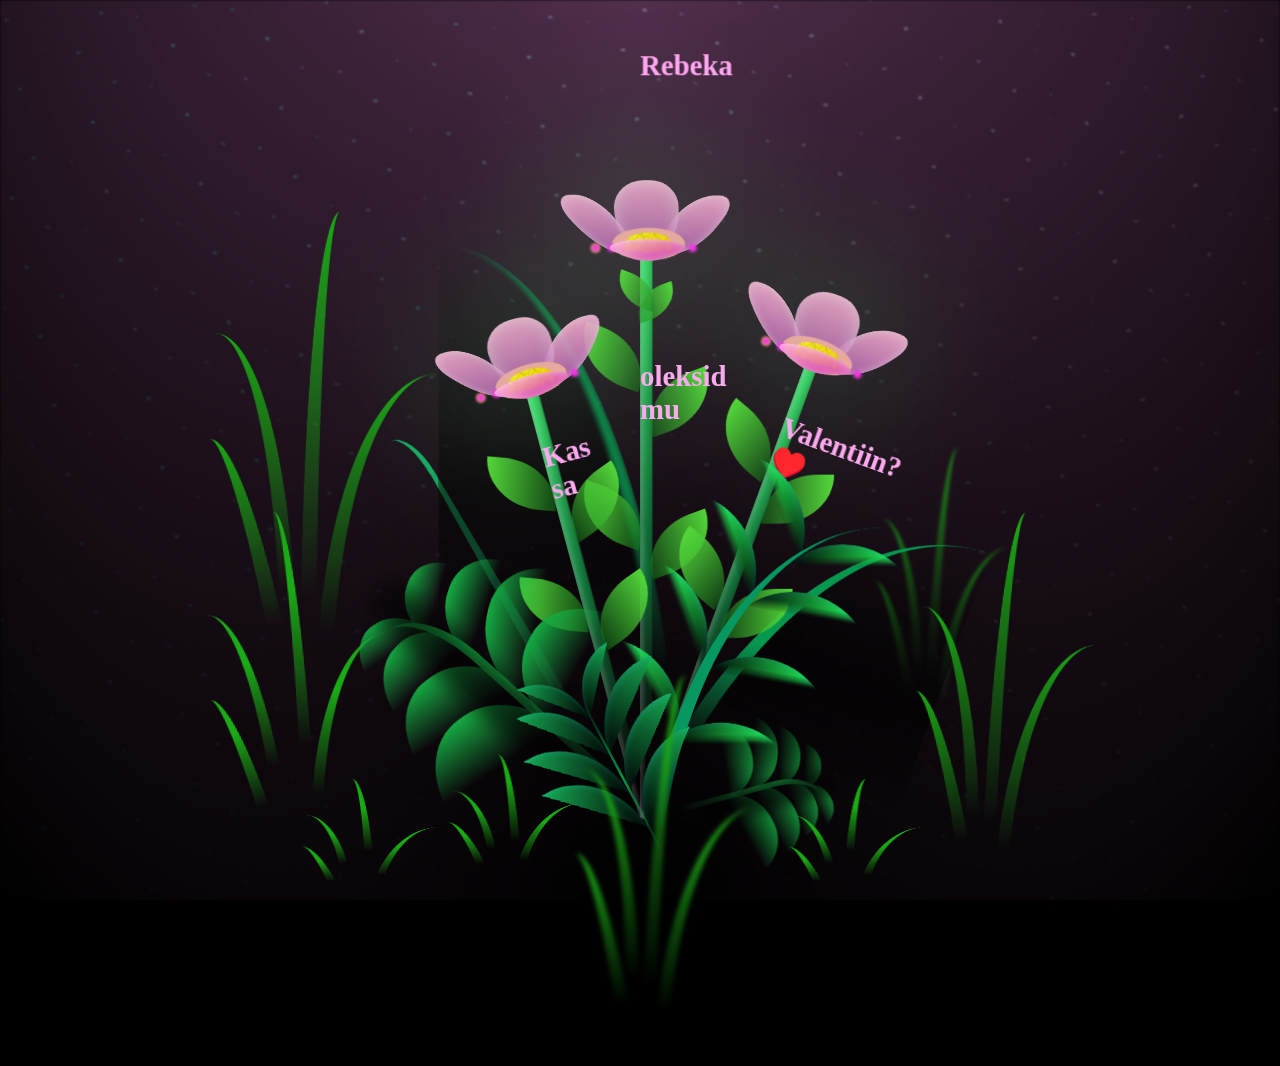
==== index.html @ 576e4da4 "Val" ====
<!DOCTYPE html>
<html lang="en" >
<head>
  <meta charset="UTF-8">
  <title>Valentiin </title>
  <link rel="stylesheet" href="./style.css">

</head>
<body>
<body class="not-loaded">
  <div class="night"></div>
  <div class="flowers">
    <div class="flower flower--1">
      <div class="flower__leafs flower__leafs--1">
        <div class="flower__leaf flower__leaf--1"></div>
        <div class="flower__leaf flower__leaf--2"></div>
        <div class="flower__leaf flower__leaf--3"></div>
        <div class="flower__leaf flower__leaf--4"></div>
        <div class="flower__white-circle"></div>

        <div class="flower__light flower__light--1"></div>
        <div class="flower__light flower__light--2"></div>
        <div class="flower__light flower__light--3"></div>
        <div class="flower__light flower__light--4"></div>
        <div class="flower__light flower__light--5"></div>
        <div class="flower__light flower__light--6"></div>
        <div class="flower__light flower__light--7"></div>
        <div class="flower__light flower__light--8"></div>

      </div>
      <div class="flower__line">
        <div class="flower__line__leaf flower__line__leaf--1"></div>
        <div class="flower__line__leaf flower__line__leaf--2"></div>
        <div class="flower__line__leaf flower__line__leaf--3"></div>
        <div class="flower__line__leaf flower__line__leaf--4"></div>
        <div class="flower__line__leaf flower__line__leaf--5"></div>
        <div class="flower__line__leaf flower__line__leaf--6"></div>
        <h1 class="words_center">oleksid   mu</h1>
        <h1 class="words_top">Rebeka  </h1>
        
      </div>
    </div>

    <div class="flower flower--2">
      <div class="flower__leafs flower__leafs--2">
        <div class="flower__leaf flower__leaf--1"></div>
        <div class="flower__leaf flower__leaf--2"></div>
        <div class="flower__leaf flower__leaf--3"></div>
        <div class="flower__leaf flower__leaf--4"></div>
        <div class="flower__white-circle"></div>

        <div class="flower__light flower__light--1"></div>
        <div class="flower__light flower__light--2"></div>
        <div class="flower__light flower__light--3"></div>
        <div class="flower__light flower__light--4"></div>
        <div class="flower__light flower__light--5"></div>
        <div class="flower__light flower__light--6"></div>
        <div class="flower__light flower__light--7"></div>
        <div class="flower__light flower__light--8"></div>

      </div>
      <div class="flower__line">
        <div class="flower__line__leaf flower__line__leaf--1"></div>
        <div class="flower__line__leaf flower__line__leaf--2"></div>
        <div class="flower__line__leaf flower__line__leaf--3"></div>
        <div class="flower__line__leaf flower__line__leaf--4"></div>
        <h1 class="words">Valentiin? ♥️</h1>
      </div>
    </div>

    <div class="flower flower--3">
      <div class="flower__leafs flower__leafs--3">
        <div class="flower__leaf flower__leaf--1"></div>
        <div class="flower__leaf flower__leaf--2"></div>
        <div class="flower__leaf flower__leaf--3"></div>
        <div class="flower__leaf flower__leaf--4"></div>
        <div class="flower__white-circle"></div>

        <div class="flower__light flower__light--1"></div>
        <div class="flower__light flower__light--2"></div>
        <div class="flower__light flower__light--3"></div>
        <div class="flower__light flower__light--4"></div>
        <div class="flower__light flower__light--5"></div>
        <div class="flower__light flower__light--6"></div>
        <div class="flower__light flower__light--7"></div>
        <div class="flower__light flower__light--8"></div>

      </div>
      <div class="flower__line">
        <div class="flower__line__leaf flower__line__leaf--1"></div>
        <div class="flower__line__leaf flower__line__leaf--2"></div>
        <div class="flower__line__leaf flower__line__leaf--3"></div>
        <div class="flower__line__leaf flower__line__leaf--4"></div>
        <h1 class="words">Kas sa </h1>
      </div>
    </div>

    <div class="grow-ans" style="--d:1.2s">
      <div class="flower__g-long">
        <div class="flower__g-long__top"></div>
        <div class="flower__g-long__bottom"></div>
      </div>
    </div>

    <div class="growing-grass">
      <div class="flower__grass flower__grass--1">
        <div class="flower__grass--top"></div>
        <div class="flower__grass--bottom"></div>
        <div class="flower__grass__leaf flower__grass__leaf--1"></div>
        <div class="flower__grass__leaf flower__grass__leaf--2"></div>
        <div class="flower__grass__leaf flower__grass__leaf--3"></div>
        <div class="flower__grass__leaf flower__grass__leaf--4"></div>
        <div class="flower__grass__leaf flower__grass__leaf--5"></div>
        <div class="flower__grass__leaf flower__grass__leaf--6"></div>
        <div class="flower__grass__leaf flower__grass__leaf--7"></div>
        <div class="flower__grass__leaf flower__grass__leaf--8"></div>
        <div class="flower__grass__overlay"></div>
      </div>
    </div>

    <div class="growing-grass">
      <div class="flower__grass flower__grass--2">
        <div class="flower__grass--top"></div>
        <div class="flower__grass--bottom"></div>
        <div class="flower__grass__leaf flower__grass__leaf--1"></div>
        <div class="flower__grass__leaf flower__grass__leaf--2"></div>
        <div class="flower__grass__leaf flower__grass__leaf--3"></div>
        <div class="flower__grass__leaf flower__grass__leaf--4"></div>
        <div class="flower__grass__leaf flower__grass__leaf--5"></div>
        <div class="flower__grass__leaf flower__grass__leaf--6"></div>
        <div class="flower__grass__leaf flower__grass__leaf--7"></div>
        <div class="flower__grass__leaf flower__grass__leaf--8"></div>
        <div class="flower__grass__overlay"></div>
      </div>
    </div>

    <div class="grow-ans" style="--d:2.4s">
      <div class="flower__g-right flower__g-right--1">
        <div class="leaf"></div>
      </div>
    </div>

    <div class="grow-ans" style="--d:2.8s">
      <div class="flower__g-right flower__g-right--2">
        <div class="leaf"></div>
      </div>
    </div>

    <div class="grow-ans" style="--d:2.8s">
      <div class="flower__g-front">
        <div class="flower__g-front__leaf-wrapper flower__g-front__leaf-wrapper--1">
          <div class="flower__g-front__leaf"></div>
        </div>
        <div class="flower__g-front__leaf-wrapper flower__g-front__leaf-wrapper--2">
          <div class="flower__g-front__leaf"></div>
        </div>
        <div class="flower__g-front__leaf-wrapper flower__g-front__leaf-wrapper--3">
          <div class="flower__g-front__leaf"></div>
        </div>
        <div class="flower__g-front__leaf-wrapper flower__g-front__leaf-wrapper--4">
          <div class="flower__g-front__leaf"></div>
        </div>
        <div class="flower__g-front__leaf-wrapper flower__g-front__leaf-wrapper--5">
          <div class="flower__g-front__leaf"></div>
        </div>
        <div class="flower__g-front__leaf-wrapper flower__g-front__leaf-wrapper--6">
          <div class="flower__g-front__leaf"></div>
        </div>
        <div class="flower__g-front__leaf-wrapper flower__g-front__leaf-wrapper--7">
          <div class="flower__g-front__leaf"></div>
        </div>
        <div class="flower__g-front__leaf-wrapper flower__g-front__leaf-wrapper--8">
          <div class="flower__g-front__leaf"></div>
        </div>
        <div class="flower__g-front__line"></div>
      </div>
    </div>

    <div class="grow-ans" style="--d:3.2s">
      <div class="flower__g-fr">
        <div class="leaf"></div>
        <div class="flower__g-fr__leaf flower__g-fr__leaf--1"></div>
        <div class="flower__g-fr__leaf flower__g-fr__leaf--2"></div>
        <div class="flower__g-fr__leaf flower__g-fr__leaf--3"></div>
        <div class="flower__g-fr__leaf flower__g-fr__leaf--4"></div>
        <div class="flower__g-fr__leaf flower__g-fr__leaf--5"></div>
        <div class="flower__g-fr__leaf flower__g-fr__leaf--6"></div>
        <div class="flower__g-fr__leaf flower__g-fr__leaf--7"></div>
        <div class="flower__g-fr__leaf flower__g-fr__leaf--8"></div>
      </div>
    </div>

    <div class="long-g long-g--0">
      <div class="grow-ans" style="--d:3s">
        <div class="leaf leaf--0"></div>
      </div>
      <div class="grow-ans" style="--d:2.2s">
        <div class="leaf leaf--1"></div>
      </div>
      <div class="grow-ans" style="--d:3.4s">
        <div class="leaf leaf--2"></div>
      </div>
      <div class="grow-ans" style="--d:3.6s">
        <div class="leaf leaf--3"></div>
      </div>
    </div>

    <div class="long-g long-g--1">
      <div class="grow-ans" style="--d:3.6s">
        <div class="leaf leaf--0"></div>
      </div>
      <div class="grow-ans" style="--d:3.8s">
        <div class="leaf leaf--1"></div>
      </div>
      <div class="grow-ans" style="--d:4s">
        <div class="leaf leaf--2"></div>
      </div>
      <div class="grow-ans" style="--d:4.2s">
        <div class="leaf leaf--3"></div>
      </div>
    </div>

    <div class="long-g long-g--2">
      <div class="grow-ans" style="--d:4s">
        <div class="leaf leaf--0"></div>
      </div>
      <div class="grow-ans" style="--d:4.2s">
        <div class="leaf leaf--1"></div>
      </div>
      <div class="grow-ans" style="--d:4.4s">
        <div class="leaf leaf--2"></div>
      </div>
      <div class="grow-ans" style="--d:4.6s">
        <div class="leaf leaf--3"></div>
      </div>
    </div>

    <div class="long-g long-g--3">
      <div class="grow-ans" style="--d:4s">
        <div class="leaf leaf--0"></div>
      </div>
      <div class="grow-ans" style="--d:4.2s">
        <div class="leaf leaf--1"></div>
      </div>
      <div class="grow-ans" style="--d:3s">
        <div class="leaf leaf--2"></div>
      </div>
      <div class="grow-ans" style="--d:3.6s">
        <div class="leaf leaf--3"></div>
      </div>
    </div>

    <div class="long-g long-g--4">
      <div class="grow-ans" style="--d:4s">
        <div class="leaf leaf--0"></div>
      </div>
      <div class="grow-ans" style="--d:4.2s">
        <div class="leaf leaf--1"></div>
      </div>
      <div class="grow-ans" style="--d:3s">
        <div class="leaf leaf--2"></div>
      </div>
      <div class="grow-ans" style="--d:3.6s">
        <div class="leaf leaf--3"></div>
      </div>
    </div>

    <div class="long-g long-g--5">
      <div class="grow-ans" style="--d:4s">
        <div class="leaf leaf--0"></div>
      </div>
      <div class="grow-ans" style="--d:4.2s">
        <div class="leaf leaf--1"></div>
      </div>
      <div class="grow-ans" style="--d:3s">
        <div class="leaf leaf--2"></div>
      </div>
      <div class="grow-ans" style="--d:3.6s">
        <div class="leaf leaf--3"></div>
      </div>
    </div>

    <div class="long-g long-g--6">
      <div class="grow-ans" style="--d:4.2s">
        <div class="leaf leaf--0"></div>
      </div>
      <div class="grow-ans" style="--d:4.4s">
        <div class="leaf leaf--1"></div>
      </div>
      <div class="grow-ans" style="--d:4.6s">
        <div class="leaf leaf--2"></div>
      </div>
      <div class="grow-ans" style="--d:4.8s">
        <div class="leaf leaf--3"></div>
      </div>
    </div>

    <div class="long-g long-g--7">
      <div class="grow-ans" style="--d:3s">
        <div class="leaf leaf--0"></div>
      </div>
      <div class="grow-ans" style="--d:3.2s">
        <div class="leaf leaf--1"></div>
      </div>
      <div class="grow-ans" style="--d:3.5s">
        <div class="leaf leaf--2"></div>
      </div>
      <div class="grow-ans" style="--d:3.6s">
        <div class="leaf leaf--3"></div>
      </div>
    </div>
  </div>
  
</body>
<!-- partial -->
  <script  src="./script.js"></script>
  
</body>
</html>
---- style.css ----
*,
*::after,
*::before {
  padding: 0;
  margin: 0;
  box-sizing: border-box;
}

:root {
  --dark-color: #000;
}

body {
  display: flex;
  align-items: flex-end;
  justify-content: center;
  min-height: 100vh;
  background-color: var(--dark-color);
  overflow: hidden;
  perspective: 1000px;
}

.night {
  position: fixed;
  left: 50%;
  top: 0;
  transform: translateX(-50%);
  width: 100%;
  height: 100%;
  filter: blur(0.1vmin);
  background-image: radial-gradient(ellipse at top, transparent 0%, var(--dark-color)), radial-gradient(ellipse at bottom, var(--dark-color), rgba(255, 145, 240, 0.459)), repeating-linear-gradient(220deg, black 0px, black 19px, transparent 19px, transparent 22px), repeating-linear-gradient(189deg, black 0px, black 19px, transparent 19px, transparent 22px), repeating-linear-gradient(148deg, black 0px, black 19px, transparent 19px, transparent 22px), linear-gradient(90deg, #00fffa, #f0f0f0);
}

.flowers {
  position: relative;
  transform: scale(0.9);
}

.flower {
  position: absolute;
  bottom: 10vmin;
  transform-origin: bottom center;
  z-index: 10;
  --fl-speed: 0.8s;
}
.flower--1 {
  animation: moving-flower-1 4s linear infinite;
}
.flower--1 .flower__line {
  height: 70vmin;
  animation-delay: 0.3s;
}
.flower--1 .flower__line__leaf--1 {
  animation: blooming-leaf-right var(--fl-speed) 1.6s backwards;
}
.flower--1 .flower__line__leaf--2 {
  animation: blooming-leaf-right var(--fl-speed) 1.4s backwards;
}
.flower--1 .flower__line__leaf--3 {
  animation: blooming-leaf-left var(--fl-speed) 1.2s backwards;
}
.flower--1 .flower__line__leaf--4 {
  animation: blooming-leaf-left var(--fl-speed) 1s backwards;
}
.flower--1 .flower__line__leaf--5 {
  animation: blooming-leaf-right var(--fl-speed) 1.8s backwards;
}
.flower--1 .flower__line__leaf--6 {
  animation: blooming-leaf-left var(--fl-speed) 2s backwards;
}
.flower--2 {
  left: 50%;
  transform: rotate(20deg);
  animation: moving-flower-2 4s linear infinite;
}
.flower--2 .flower__line {
  height: 60vmin;
  animation-delay: 0.6s;
}
.flower--2 .flower__line__leaf--1 {
  animation: blooming-leaf-right var(--fl-speed) 1.9s backwards;
}
.flower--2 .flower__line__leaf--2 {
  animation: blooming-leaf-right var(--fl-speed) 1.7s backwards;
}
.flower--2 .flower__line__leaf--3 {
  animation: blooming-leaf-left var(--fl-speed) 1.5s backwards;
}
.flower--2 .flower__line__leaf--4 {
  animation: blooming-leaf-left var(--fl-speed) 1.3s backwards;
}
.flower--3 {
  left: 50%;
  transform: rotate(-15deg);
  animation: moving-flower-3 4s linear infinite;
}
.flower--3 .flower__line {
  animation-delay: 0.9s;
}
.flower--3 .flower__line__leaf--1 {
  animation: blooming-leaf-right var(--fl-speed) 2.5s backwards;
}
.flower--3 .flower__line__leaf--2 {
  animation: blooming-leaf-right var(--fl-speed) 2.3s backwards;
}
.flower--3 .flower__line__leaf--3 {
  animation: blooming-leaf-left var(--fl-speed) 2.1s backwards;
}
.flower--3 .flower__line__leaf--4 {
  animation: blooming-leaf-left var(--fl-speed) 1.9s backwards;
}
.flower__leafs {
  position: relative;
  animation: blooming-flower 2s backwards;
}
.flower__leafs--1 {
  animation-delay: 1.1s;
}
.flower__leafs--2 {
  animation-delay: 1.4s;
}
.flower__leafs--3 {
  animation-delay: 1.7s;
}
.flower__leafs::after {
  content: "";
  position: absolute;
  left: 0;
  top: 0;
  transform: translate(-50%, -100%);
  width: 8vmin;
  height: 8vmin;
  background-color: #6bff8b;
  filter: blur(10vmin);
}
.flower__leaf {
  position: absolute;
  bottom: 0;
  left: 50%;
  width: 8vmin;
  height: 11vmin;
  border-radius: 51% 49% 47% 53%/44% 45% 55% 69%;
  background-color: #ffa7f0;
  background-image: linear-gradient(to top, #b854b0, #ffa7d3);
  transform-origin: bottom center;
  opacity: 0.9;
  box-shadow: inset 0 0 2vmin rgba(255, 255, 255, 0.5);
}
.flower__leaf--1 {
  transform: translate(-10%, 1%) rotateY(40deg) rotateX(-50deg);
}
.flower__leaf--2 {
  transform: translate(-50%, -4%) rotateX(40deg);
}
.flower__leaf--3 {
  transform: translate(-90%, 0%) rotateY(45deg) rotateX(50deg);
}
.flower__leaf--4 {
  width: 8vmin;
  height: 8vmin;
  transform-origin: bottom left;
  border-radius: 4vmin 10vmin 4vmin 4vmin;
  transform: translate(0%, 18%) rotateX(70deg) rotate(-43deg);
  background-image: linear-gradient(to top, #d639af, #ffa7da);
  z-index: 1;
  opacity: 0.8;
}
.flower__white-circle {
  position: absolute;
  left: -3.5vmin;
  top: -3vmin;
  width: 9vmin;
  height: 4vmin;
  border-radius: 50%;
  background-color: #f3a0a0;
}
.flower__white-circle::after {
  content: "";
  position: absolute;
  left: 50%;
  top: 45%;
  transform: translate(-50%, -50%);
  width: 60%;
  height: 60%;
  border-radius: inherit;
  background-image: repeating-linear-gradient(135deg, rgba(0, 0, 0, 0.03) 0px, rgba(0, 0, 0, 0.03) 1px, transparent 1px, transparent 12px), repeating-linear-gradient(45deg, rgba(0, 0, 0, 0.03) 0px, rgba(0, 0, 0, 0.03) 1px, transparent 1px, transparent 12px), repeating-linear-gradient(67.5deg, rgba(0, 0, 0, 0.03) 0px, rgba(0, 0, 0, 0.03) 1px, transparent 1px, transparent 12px), repeating-linear-gradient(135deg, rgba(0, 0, 0, 0.03) 0px, rgba(0, 0, 0, 0.03) 1px, transparent 1px, transparent 12px), repeating-linear-gradient(45deg, rgba(0, 0, 0, 0.03) 0px, rgba(0, 0, 0, 0.03) 1px, transparent 1px, transparent 12px), repeating-linear-gradient(112.5deg, rgba(0, 0, 0, 0.03) 0px, rgba(0, 0, 0, 0.03) 1px, transparent 1px, transparent 12px), repeating-linear-gradient(112.5deg, rgba(0, 0, 0, 0.03) 0px, rgba(0, 0, 0, 0.03) 1px, transparent 1px, transparent 12px), repeating-linear-gradient(45deg, rgba(0, 0, 0, 0.03) 0px, rgba(0, 0, 0, 0.03) 1px, transparent 1px, transparent 12px), repeating-linear-gradient(22.5deg, rgba(0, 0, 0, 0.03) 0px, rgba(0, 0, 0, 0.03) 1px, transparent 1px, transparent 12px), repeating-linear-gradient(45deg, rgba(0, 0, 0, 0.03) 0px, rgba(0, 0, 0, 0.03) 1px, transparent 1px, transparent 12px), repeating-linear-gradient(22.5deg, rgba(0, 0, 0, 0.03) 0px, rgba(0, 0, 0, 0.03) 1px, transparent 1px, transparent 12px), repeating-linear-gradient(135deg, rgba(0, 0, 0, 0.03) 0px, rgba(0, 0, 0, 0.03) 1px, transparent 1px, transparent 12px), repeating-linear-gradient(157.5deg, rgba(0, 0, 0, 0.03) 0px, rgba(0, 0, 0, 0.03) 1px, transparent 1px, transparent 12px), repeating-linear-gradient(67.5deg, rgba(0, 0, 0, 0.03) 0px, rgba(0, 0, 0, 0.03) 1px, transparent 1px, transparent 12px), repeating-linear-gradient(67.5deg, rgba(0, 0, 0, 0.03) 0px, rgba(0, 0, 0, 0.03) 1px, transparent 1px, transparent 12px), linear-gradient(90deg, #ffeb12, #ffce00);
}
.flower__line {
  height: 55vmin;
  width: 1.5vmin;
  background-image: linear-gradient(to left, rgba(0, 0, 0, 0.2), transparent, rgba(255, 255, 255, 0.2)), linear-gradient(to top, transparent 10%, #147a3e, #39d668);
  box-shadow: inset 0 0 2px rgba(0, 0, 0, 0.5);
  animation: grow-flower-tree 4s backwards;
}
.flower__line__leaf {
  --w: 7vmin;
  --h: calc(var(--w) + 2vmin);
  position: absolute;
  top: 20%;
  left: 90%;
  width: var(--w);
  height: var(--h);
  border-top-right-radius: var(--h);
  border-bottom-left-radius: var(--h);
  background-image: linear-gradient(to top, rgba(20, 122, 25, 0.507), #53d639);
}
.flower__line__leaf--1 {
  transform: rotate(70deg) rotateY(30deg);
}
.flower__line__leaf--2 {
  top: 45%;
  transform: rotate(70deg) rotateY(30deg);
}
.flower__line__leaf--3, .flower__line__leaf--4, .flower__line__leaf--6 {
  border-top-right-radius: 0;
  border-bottom-left-radius: 0;
  border-top-left-radius: var(--h);
  border-bottom-right-radius: var(--h);
  left: -460%;
  top: 12%;
  transform: rotate(-70deg) rotateY(30deg);
}
.flower__line__leaf--4 {
  top: 40%;
}
.flower__line__leaf--5 {
  top: 0;
  transform-origin: left;
  transform: rotate(70deg) rotateY(30deg) scale(0.6);
}
.flower__line__leaf--6 {
  top: -2%;
  left: -450%;
  transform-origin: right;
  transform: rotate(-70deg) rotateY(30deg) scale(0.6);
}
.flower__light {
  position: absolute;
  bottom: 0vmin;
  width: 1vmin;
  height: 1vmin;
  background-color: #fffb00;
  border-radius: 50%;
  filter: blur(0.2vmin);
  animation: light-ans 4s linear infinite backwards;
}
.flower__light:nth-child(odd) {
  background-color: #ff23ed;
}
.flower__light--1 {
  left: -2vmin;
  animation-delay: 1s;
}
.flower__light--2 {
  left: 3vmin;
  animation-delay: 0.5s;
}
.flower__light--3 {
  left: -6vmin;
  animation-delay: 0.3s;
}
.flower__light--4 {
  left: 6vmin;
  animation-delay: 0.9s;
}
.flower__light--5 {
  left: -1vmin;
  animation-delay: 1.5s;
}
.flower__light--6 {
  left: -4vmin;
  animation-delay: 3s;
}
.flower__light--7 {
  left: 3vmin;
  animation-delay: 2s;
}
.flower__light--8 {
  left: -6vmin;
  animation-delay: 3.5s;
}
.flower__grass {
  --c: #15aa42;
  --line-w: 1.5vmin;
  position: absolute;
  bottom: 12vmin;
  left: -7vmin;
  display: flex;
  flex-direction: column;
  align-items: flex-end;
  z-index: 20;
  transform-origin: bottom center;
  transform: rotate(-48deg) rotateY(40deg);
}
.flower__grass--1 {
  animation: moving-grass 2s linear infinite;
}
.flower__grass--2 {
  left: 2vmin;
  bottom: 10vmin;
  transform: scale(0.5) rotate(75deg) rotateX(10deg) rotateY(-200deg);
  opacity: 0.8;
  z-index: 0;
  animation: moving-grass--2 1.5s linear infinite;
}
.flower__grass--top {
  width: 7vmin;
  height: 10vmin;
  border-top-right-radius: 100%;
  border-right: var(--line-w) solid var(--c);
  transform-origin: bottom center;
  transform: rotate(-2deg);
}
.flower__grass--bottom {
  margin-top: -2px;
  width: var(--line-w);
  height: 25vmin;
  background-image: linear-gradient(to top, transparent, var(--c));
}
.flower__grass__leaf {
  --size: 10vmin;
  position: absolute;
  width: calc(var(--size) * 2.1);
  height: var(--size);
  border-top-left-radius: var(--size);
  border-top-right-radius: var(--size);
  background-image: linear-gradient(to top, transparent, transparent 30%, var(--c));
  z-index: 100;
}
.flower__grass__leaf--1 {
  top: -6%;
  left: 30%;
  --size: 6vmin;
  transform: rotate(-20deg);
  animation: growing-grass-ans--1 2s 2.6s backwards;
}
@keyframes growing-grass-ans--1 {
  0% {
    transform-origin: bottom left;
    transform: rotate(-20deg) scale(0);
  }
}
.flower__grass__leaf--2 {
  top: -5%;
  left: -110%;
  --size: 6vmin;
  transform: rotate(10deg);
  animation: growing-grass-ans--2 2s 2.4s linear backwards;
}
@keyframes growing-grass-ans--2 {
  0% {
    transform-origin: bottom right;
    transform: rotate(10deg) scale(0);
  }
}
.flower__grass__leaf--3 {
  top: 5%;
  left: 60%;
  --size: 8vmin;
  transform: rotate(-18deg) rotateX(-20deg);
  animation: growing-grass-ans--3 2s 2.2s linear backwards;
}
@keyframes growing-grass-ans--3 {
  0% {
    transform-origin: bottom left;
    transform: rotate(-18deg) rotateX(-20deg) scale(0);
  }
}
.flower__grass__leaf--4 {
  top: 6%;
  left: -135%;
  --size: 8vmin;
  transform: rotate(2deg);
  animation: growing-grass-ans--4 2s 2s linear backwards;
}
@keyframes growing-grass-ans--4 {
  0% {
    transform-origin: bottom right;
    transform: rotate(2deg) scale(0);
  }
}
.flower__grass__leaf--5 {
  top: 20%;
  left: 60%;
  --size: 10vmin;
  transform: rotate(-24deg) rotateX(-20deg);
  animation: growing-grass-ans--5 2s 1.8s linear backwards;
}
@keyframes growing-grass-ans--5 {
  0% {
    transform-origin: bottom left;
    transform: rotate(-24deg) rotateX(-20deg) scale(0);
  }
}
.flower__grass__leaf--6 {
  top: 22%;
  left: -180%;
  --size: 10vmin;
  transform: rotate(10deg);
  animation: growing-grass-ans--6 2s 1.6s linear backwards;
}
@keyframes growing-grass-ans--6 {
  0% {
    transform-origin: bottom right;
    transform: rotate(10deg) scale(0);
  }
}
.flower__grass__leaf--7 {
  top: 39%;
  left: 70%;
  --size: 10vmin;
  transform: rotate(-10deg);
  animation: growing-grass-ans--7 2s 1.4s linear backwards;
}
@keyframes growing-grass-ans--7 {
  0% {
    transform-origin: bottom left;
    transform: rotate(-10deg) scale(0);
  }
}
.flower__grass__leaf--8 {
  top: 40%;
  left: -215%;
  --size: 11vmin;
  transform: rotate(10deg);
  animation: growing-grass-ans--8 2s 1.2s linear backwards;
}
@keyframes growing-grass-ans--8 {
  0% {
    transform-origin: bottom right;
    transform: rotate(10deg) scale(0);
  }
}
.flower__grass__overlay {
  position: absolute;
  top: -10%;
  right: 0%;
  width: 100%;
  height: 100%;
  background-color: rgba(0, 0, 0, 0.6);
  filter: blur(1.5vmin);
  z-index: 100;
}
.flower__g-long {
  --w: 2vmin;
  --h: 6vmin;
  --c: #15aa60;
  position: absolute;
  bottom: 10vmin;
  left: -3vmin;
  transform-origin: bottom center;
  transform: rotate(-30deg) rotateY(-20deg);
  display: flex;
  flex-direction: column;
  align-items: flex-end;
  animation: flower-g-long-ans 3s linear infinite;
}
@keyframes flower-g-long-ans {
  0%, 100% {
    transform: rotate(-30deg) rotateY(-20deg);
  }
  50% {
    transform: rotate(-32deg) rotateY(-20deg);
  }
}
.flower__g-long__top {
  top: calc(var(--h) * -1);
  width: calc(var(--w) + 1vmin);
  height: var(--h);
  border-top-right-radius: 100%;
  border-right: 0.7vmin solid var(--c);
  transform: translate(-0.7vmin, 1vmin);
}
.flower__g-long__bottom {
  width: var(--w);
  height: 50vmin;
  transform-origin: bottom center;
  background-image: linear-gradient(to top, transparent 30%, var(--c));
  box-shadow: inset 0 0 2px rgba(0, 0, 0, 0.5);
  clip-path: polygon(35% 0, 65% 1%, 100% 100%, 0% 100%);
}
.flower__g-right {
  position: absolute;
  bottom: 6vmin;
  left: -2vmin;
  transform-origin: bottom left;
  transform: rotate(20deg);
}
.flower__g-right .leaf {
  width: 30vmin;
  height: 50vmin;
  border-top-left-radius: 100%;
  border-left: 2vmin solid #07974f;
  background-image: linear-gradient(to bottom, transparent, var(--dark-color) 60%);
  -webkit-mask-image: linear-gradient(to top, transparent 30%, #07976c 60%);
}
.flower__g-right--1 {
  animation: flower-g-right-ans 2.5s linear infinite;
}
.flower__g-right--2 {
  left: 5vmin;
  transform: rotateY(-180deg);
  animation: flower-g-right-ans--2 3s linear infinite;
}
.flower__g-right--2 .leaf {
  height: 75vmin;
  filter: blur(0.3vmin);
  opacity: 0.8;
}
@keyframes flower-g-right-ans {
  0%, 100% {
    transform: rotate(20deg);
  }
  50% {
    transform: rotate(24deg) rotateX(-20deg);
  }
}
@keyframes flower-g-right-ans--2 {
  0%, 100% {
    transform: rotateY(-180deg) rotate(0deg) rotateX(-20deg);
  }
  50% {
    transform: rotateY(-180deg) rotate(6deg) rotateX(-20deg);
  }
}
.flower__g-front {
  position: absolute;
  bottom: 6vmin;
  left: 2.5vmin;
  z-index: 100;
  transform-origin: bottom center;
  transform: rotate(-28deg) rotateY(30deg) scale(1.04);
  animation: flower__g-front-ans 2s linear infinite;
}
@keyframes flower__g-front-ans {
  0%, 100% {
    transform: rotate(-28deg) rotateY(30deg) scale(1.04);
  }
  50% {
    transform: rotate(-35deg) rotateY(40deg) scale(1.04);
  }
}
.flower__g-front__line {
  width: 0.3vmin;
  height: 20vmin;
  background-image: linear-gradient(to top, transparent, #079743, transparent 100%);
  position: relative;
}
.flower__g-front__leaf-wrapper {
  position: absolute;
  top: 0;
  left: 0;
  transform-origin: bottom left;
  transform: rotate(10deg);
}
.flower__g-front__leaf-wrapper:nth-child(even) {
  left: 0vmin;
  transform: rotateY(-180deg) rotate(5deg);
  animation: flower__g-front__leaf-left-ans 1s ease-in backwards;
}
.flower__g-front__leaf-wrapper:nth-child(odd) {
  animation: flower__g-front__leaf-ans 1s ease-in backwards;
}
.flower__g-front__leaf-wrapper--1 {
  top: -8vmin;
  transform: scale(0.7);
  animation: flower__g-front__leaf-ans 1s 5.5s ease-in backwards !important;
}
.flower__g-front__leaf-wrapper--2 {
  top: -8vmin;
  transform: rotateY(-180deg) scale(0.7) !important;
  animation: flower__g-front__leaf-left-ans-2 1s 4.6s ease-in backwards !important;
}
.flower__g-front__leaf-wrapper--3 {
  top: -3vmin;
  animation: flower__g-front__leaf-ans 1s 4.6s ease-in backwards;
}
.flower__g-front__leaf-wrapper--4 {
  top: -3vmin;
  transform: rotateY(-180deg) scale(0.9) !important;
  animation: flower__g-front__leaf-left-ans-2 1s 4.6s ease-in backwards !important;
}
@keyframes flower__g-front__leaf-left-ans-2 {
  0% {
    transform: rotateY(-180deg) scale(0);
  }
}
.flower__g-front__leaf-wrapper--5, .flower__g-front__leaf-wrapper--6 {
  top: 2vmin;
}
.flower__g-front__leaf-wrapper--7, .flower__g-front__leaf-wrapper--8 {
  top: 6.5vmin;
}
.flower__g-front__leaf-wrapper--2 {
  animation-delay: 5.2s !important;
}
.flower__g-front__leaf-wrapper--3 {
  animation-delay: 4.9s !important;
}
.flower__g-front__leaf-wrapper--5 {
  animation-delay: 4.3s !important;
}
.flower__g-front__leaf-wrapper--6 {
  animation-delay: 4.1s !important;
}
.flower__g-front__leaf-wrapper--7 {
  animation-delay: 3.8s !important;
}
.flower__g-front__leaf-wrapper--8 {
  animation-delay: 3.5s !important;
}
@keyframes flower__g-front__leaf-ans {
  0% {
    transform: rotate(10deg) scale(0);
  }
}
@keyframes flower__g-front__leaf-left-ans {
  0% {
    transform: rotateY(-180deg) rotate(5deg) scale(0);
  }
}
.flower__g-front__leaf {
  width: 10vmin;
  height: 10vmin;
  border-radius: 100% 0% 0% 100%/100% 100% 0% 0%;
  box-shadow: inset 0 2px 1vmin rgba(44, 238, 252, 0.2);
  background-image: linear-gradient(to bottom left, transparent, var(--dark-color)), linear-gradient(to bottom right, #15aa53 50%, transparent 50%, transparent);
  -webkit-mask-image: linear-gradient(to bottom right, #15aa78 50%, transparent 50%, transparent);
  mask-image: linear-gradient(to bottom right, #15aa6c 50%, transparent 50%, transparent);
}
.flower__g-fr {
  position: absolute;
  bottom: -4vmin;
  left: vmin;
  transform-origin: bottom left;
  z-index: 10;
  animation: flower__g-fr-ans 2s linear infinite;
}
@keyframes flower__g-fr-ans {
  0%, 100% {
    transform: rotate(2deg);
  }
  50% {
    transform: rotate(4deg);
  }
}
.flower__g-fr .leaf {
  width: 30vmin;
  height: 50vmin;
  border-top-left-radius: 100%;
  border-left: 2vmin solid #079760;
  -webkit-mask-image: linear-gradient(to top, transparent 25%, #97077f 50%);
  position: relative;
  z-index: 1;
}
.flower__g-fr__leaf {
  position: absolute;
  top: 0;
  left: 0;
  width: 10vmin;
  height: 10vmin;
  border-radius: 100% 0% 0% 100%/100% 100% 0% 0%;
  box-shadow: inset 0 2px 1vmin rgba(44, 176, 252, 0.2);
  background-image: linear-gradient(to bottom left, transparent, var(--dark-color) 98%), linear-gradient(to bottom right, #23ff5a 45%, transparent 50%, transparent);
  -webkit-mask-image: linear-gradient(135deg, #15aa3a 40%, transparent 50%, transparent);
}
.flower__g-fr__leaf--1 {
  left: 20vmin;
  transform: rotate(45deg);
  animation: flower__g-fr-leaft-ans-1 0.5s 5.2s linear backwards;
}
@keyframes flower__g-fr-leaft-ans-1 {
  0% {
    transform-origin: left;
    transform: rotate(45deg) scale(0);
  }
}
.flower__g-fr__leaf--2 {
  left: 12vmin;
  top: -7vmin;
  transform: rotate(25deg) rotateY(-180deg);
  animation: flower__g-fr-leaft-ans-6 0.5s 5s linear backwards;
}
.flower__g-fr__leaf--3 {
  left: 15vmin;
  top: 6vmin;
  transform: rotate(55deg);
  animation: flower__g-fr-leaft-ans-5 0.5s 4.8s linear backwards;
}
.flower__g-fr__leaf--4 {
  left: 6vmin;
  top: -2vmin;
  transform: rotate(25deg) rotateY(-180deg);
  animation: flower__g-fr-leaft-ans-6 0.5s 4.6s linear backwards;
}
.flower__g-fr__leaf--5 {
  left: 10vmin;
  top: 14vmin;
  transform: rotate(55deg);
  animation: flower__g-fr-leaft-ans-5 0.5s 4.4s linear backwards;
}
@keyframes flower__g-fr-leaft-ans-5 {
  0% {
    transform-origin: left;
    transform: rotate(55deg) scale(0);
  }
}
.flower__g-fr__leaf--6 {
  left: 0vmin;
  top: 6vmin;
  transform: rotate(25deg) rotateY(-180deg);
  animation: flower__g-fr-leaft-ans-6 0.5s 4.2s linear backwards;
}
@keyframes flower__g-fr-leaft-ans-6 {
  0% {
    transform-origin: right;
    transform: rotate(25deg) rotateY(-180deg) scale(0);
  }
}
.flower__g-fr__leaf--7 {
  left: 5vmin;
  top: 22vmin;
  transform: rotate(45deg);
  animation: flower__g-fr-leaft-ans-7 0.5s 4s linear backwards;
}
@keyframes flower__g-fr-leaft-ans-7 {
  0% {
    transform-origin: left;
    transform: rotate(45deg) scale(0);
  }
}
.flower__g-fr__leaf--8 {
  left: -4vmin;
  top: 15vmin;
  transform: rotate(15deg) rotateY(-180deg);
  animation: flower__g-fr-leaft-ans-8 0.5s 3.8s linear backwards;
}
@keyframes flower__g-fr-leaft-ans-8 {
  0% {
    transform-origin: right;
    transform: rotate(15deg) rotateY(-180deg) scale(0);
  }
}

.long-g {
  position: absolute;
  bottom: 25vmin;
  left: -42vmin;
  transform-origin: bottom left;
}
.long-g--1 {
  bottom: 0vmin;
  transform: scale(0.8) rotate(-5deg);
}
.long-g--1 .leaf {
  -webkit-mask-image: linear-gradient(to top, transparent 40%, #07975b 80%) !important;
}
.long-g--1 .leaf--1 {
  --w: 5vmin;
  --h: 60vmin;
  left: -2vmin;
  transform: rotate(3deg) rotateY(-180deg);
}
.long-g--2, .long-g--3 {
  bottom: -3vmin;
  left: -35vmin;
  transform-origin: center;
  transform: scale(0.6) rotateX(60deg);
}
.long-g--2 .leaf, .long-g--3 .leaf {
  -webkit-mask-image: linear-gradient(to top, transparent 50%, #079737 80%) !important;
}
.long-g--2 .leaf--1, .long-g--3 .leaf--1 {
  left: -1vmin;
  transform: rotateY(-180deg);
}
.long-g--3 {
  left: -17vmin;
  bottom: 0vmin;
}
.long-g--3 .leaf {
  -webkit-mask-image: linear-gradient(to top, transparent 40%, #079737 80%) !important;
}
.long-g--4 {
  left: 25vmin;
  bottom: -3vmin;
  transform-origin: center;
  transform: scale(0.6) rotateX(60deg);
}
.long-g--4 .leaf {
  -webkit-mask-image: linear-gradient(to top, transparent 50%, #079732 80%) !important;
}
.long-g--5 {
  left: 42vmin;
  bottom: 0vmin;
  transform: scale(0.8) rotate(2deg);
}
.long-g--6 {
  left: 0vmin;
  bottom: -20vmin;
  z-index: 100;
  filter: blur(0.3vmin);
  transform: scale(0.8) rotate(2deg);
}
.long-g--7 {
  left: 35vmin;
  bottom: 20vmin;
  z-index: -1;
  filter: blur(0.3vmin);
  transform: scale(0.6) rotate(2deg);
  opacity: 0.7;
}
.long-g .leaf {
  --w: 15vmin;
  --h: 40vmin;
  --c: #1aaa15;
  position: absolute;
  bottom: 0;
  width: var(--w);
  height: var(--h);
  border-top-left-radius: 100%;
  border-left: 2vmin solid var(--c);
  -webkit-mask-image: linear-gradient(to top, transparent 20%, var(--dark-color));
  transform-origin: bottom center;
}
.long-g .leaf--0 {
  left: 2vmin;
  animation: leaf-ans-1 4s linear infinite;
}
.long-g .leaf--1 {
  --w: 5vmin;
  --h: 60vmin;
  animation: leaf-ans-1 4s linear infinite;
}
.long-g .leaf--2 {
  --w: 10vmin;
  --h: 40vmin;
  left: -0.5vmin;
  bottom: 5vmin;
  transform-origin: bottom left;
  transform: rotateY(-180deg);
  animation: leaf-ans-2 3s linear infinite;
}
.long-g .leaf--3 {
  --w: 5vmin;
  --h: 30vmin;
  left: -1vmin;
  bottom: 3.2vmin;
  transform-origin: bottom left;
  transform: rotate(-10deg) rotateY(-180deg);
  animation: leaf-ans-3 3s linear infinite;
}
.words {
  position: relative;
  top: 60px;
  color: #ffa7f0;  
}
.words_center {
  position: relative;
  top: 120px;
  color: #ffa7f0;
}
.words_top {
  position: relative;
  top: -300px;
  color: #ffa7f0;
}
@keyframes leaf-ans-1 {
  0%, 100% {
    transform: rotate(-5deg) scale(1);
  }
  50% {
    transform: rotate(5deg) scale(1.1);
  }
}
@keyframes leaf-ans-2 {
  0%, 100% {
    transform: rotateY(-180deg) rotate(5deg);
  }
  50% {
    transform: rotateY(-180deg) rotate(0deg) scale(1.1);
  }
}
@keyframes leaf-ans-3 {
  0%, 100% {
    transform: rotate(-10deg) rotateY(-180deg);
  }
  50% {
    transform: rotate(-20deg) rotateY(-180deg);
  }
}
.grow-ans {
  animation: grow-ans 2s var(--d) backwards;
}

@keyframes grow-ans {
  0% {
    transform: scale(0);
    opacity: 0;
  }
}
@keyframes light-ans {
  0% {
    opacity: 0;
    transform: translateY(0vmin);
  }
  25% {
    opacity: 1;
    transform: translateY(-5vmin) translateX(-2vmin);
  }
  50% {
    opacity: 1;
    transform: translateY(-15vmin) translateX(2vmin);
    filter: blur(0.2vmin);
  }
  75% {
    transform: translateY(-20vmin) translateX(-2vmin);
    filter: blur(0.2vmin);
  }
  100% {
    transform: translateY(-30vmin);
    opacity: 0;
    filter: blur(1vmin);
  }
}
@keyframes moving-flower-1 {
  0%, 100% {
    transform: rotate(2deg);
  }
  50% {
    transform: rotate(-2deg);
  }
}
@keyframes moving-flower-2 {
  0%, 100% {
    transform: rotate(18deg);
  }
  50% {
    transform: rotate(14deg);
  }
}
@keyframes moving-flower-3 {
  0%, 100% {
    transform: rotate(-18deg);
  }
  50% {
    transform: rotate(-20deg) rotateY(-10deg);
  }
}
@keyframes blooming-leaf-right {
  0% {
    transform-origin: left;
    transform: rotate(70deg) rotateY(30deg) scale(0);
  }
}
@keyframes blooming-leaf-left {
  0% {
    transform-origin: right;
    transform: rotate(-70deg) rotateY(30deg) scale(0);
  }
}
@keyframes grow-flower-tree {
  0% {
    height: 0;
    border-radius: 1vmin;
  }
}
@keyframes blooming-flower {
  0% {
    transform: scale(0);
  }
}
@keyframes moving-grass {
  0%, 100% {
    transform: rotate(-48deg) rotateY(40deg);
  }
  50% {
    transform: rotate(-50deg) rotateY(40deg);
  }
}
@keyframes moving-grass--2 {
  0%, 100% {
    transform: scale(0.5) rotate(75deg) rotateX(10deg) rotateY(-200deg);
  }
  50% {
    transform: scale(0.5) rotate(79deg) rotateX(10deg) rotateY(-200deg);
  }
}
.growing-grass {
  animation: growing-grass-ans 1s 2s backwards;
}

@keyframes growing-grass-ans {
  0% {
    transform: scale(0);
  }
}

.not-loaded * {
  animation-play-state: paused !important;
}
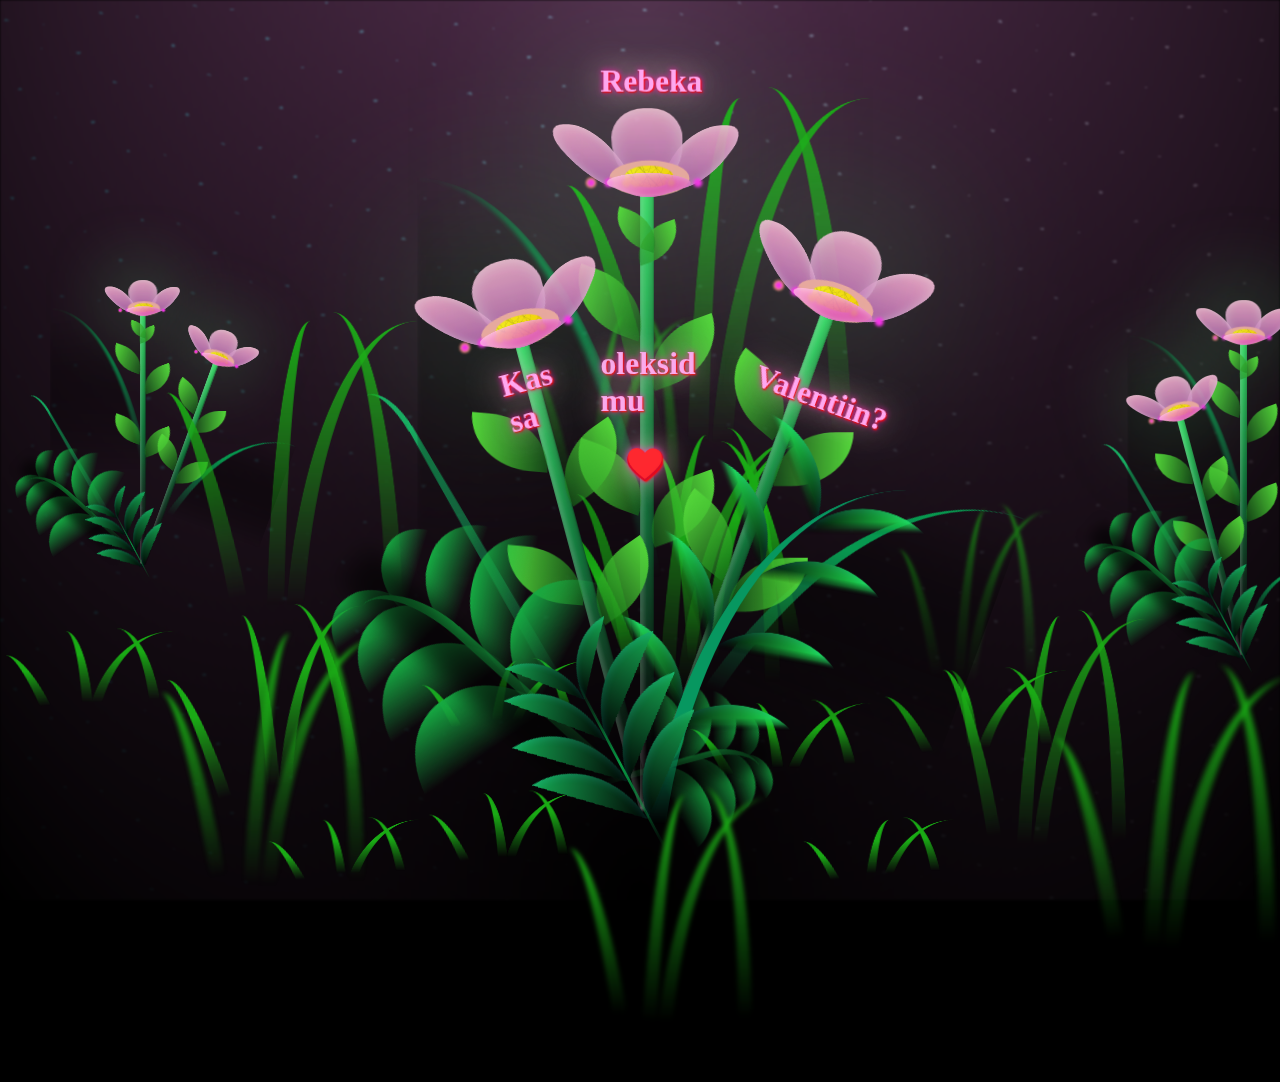
==== commit f3d4c9b5: "Update 0.5" ====
--- a/index.html
+++ b/index.html
@@ -9,7 +9,7 @@
 <body>
 <body class="not-loaded">
   <div class="night"></div>
-  <div class="flowers">
+  <div class="flowersrbg">
     <div class="flower flower--1">
       <div class="flower__leafs flower__leafs--1">
         <div class="flower__leaf flower__leaf--1"></div>
@@ -35,14 +35,12 @@
         <div class="flower__line__leaf flower__line__leaf--4"></div>
         <div class="flower__line__leaf flower__line__leaf--5"></div>
         <div class="flower__line__leaf flower__line__leaf--6"></div>
-        <h1 class="words_center">oleksid   mu</h1>
-        <h1 class="words_top">Rebeka  </h1>
         
-      </div>
-    </div>
-
-    <div class="flower flower--2">
-      <div class="flower__leafs flower__leafs--2">
+        
+      </div>
+    </div>
+    <div class="flower flower--3">
+      <div class="flower__leafs flower__leafs--3">
         <div class="flower__leaf flower__leaf--1"></div>
         <div class="flower__leaf flower__leaf--2"></div>
         <div class="flower__leaf flower__leaf--3"></div>
@@ -64,44 +62,14 @@
         <div class="flower__line__leaf flower__line__leaf--2"></div>
         <div class="flower__line__leaf flower__line__leaf--3"></div>
         <div class="flower__line__leaf flower__line__leaf--4"></div>
-        <h1 class="words">Valentiin? ♥️</h1>
-      </div>
-    </div>
-
-    <div class="flower flower--3">
-      <div class="flower__leafs flower__leafs--3">
-        <div class="flower__leaf flower__leaf--1"></div>
-        <div class="flower__leaf flower__leaf--2"></div>
-        <div class="flower__leaf flower__leaf--3"></div>
-        <div class="flower__leaf flower__leaf--4"></div>
-        <div class="flower__white-circle"></div>
-
-        <div class="flower__light flower__light--1"></div>
-        <div class="flower__light flower__light--2"></div>
-        <div class="flower__light flower__light--3"></div>
-        <div class="flower__light flower__light--4"></div>
-        <div class="flower__light flower__light--5"></div>
-        <div class="flower__light flower__light--6"></div>
-        <div class="flower__light flower__light--7"></div>
-        <div class="flower__light flower__light--8"></div>
-
-      </div>
-      <div class="flower__line">
-        <div class="flower__line__leaf flower__line__leaf--1"></div>
-        <div class="flower__line__leaf flower__line__leaf--2"></div>
-        <div class="flower__line__leaf flower__line__leaf--3"></div>
-        <div class="flower__line__leaf flower__line__leaf--4"></div>
-        <h1 class="words">Kas sa </h1>
-      </div>
-    </div>
-
+      </div>
+    </div>
     <div class="grow-ans" style="--d:1.2s">
       <div class="flower__g-long">
         <div class="flower__g-long__top"></div>
         <div class="flower__g-long__bottom"></div>
       </div>
     </div>
-
     <div class="growing-grass">
       <div class="flower__grass flower__grass--1">
         <div class="flower__grass--top"></div>
@@ -117,6 +85,520 @@
         <div class="flower__grass__overlay"></div>
       </div>
     </div>
+    <div class="grow-ans" style="--d:2.4s">
+      <div class="flower__g-right flower__g-right--1">
+        <div class="leafbg"></div>
+      </div>
+    </div>
+
+    <div class="grow-ans" style="--d:2.8s">
+      <div class="flower__g-right flower__g-right--2">
+        <div class="leaf"></div>
+      </div>
+    </div>
+
+    <div class="grow-ans" style="--d:2.8s">
+      <div class="flower__g-front">
+        <div class="flower__g-front__leaf-wrapper flower__g-front__leaf-wrapper--1">
+          <div class="flower__g-front__leaf"></div>
+        </div>
+        <div class="flower__g-front__leaf-wrapper flower__g-front__leaf-wrapper--2">
+          <div class="flower__g-front__leaf"></div>
+        </div>
+        <div class="flower__g-front__leaf-wrapper flower__g-front__leaf-wrapper--3">
+          <div class="flower__g-front__leaf"></div>
+        </div>
+        <div class="flower__g-front__leaf-wrapper flower__g-front__leaf-wrapper--4">
+          <div class="flower__g-front__leaf"></div>
+        </div>
+        <div class="flower__g-front__leaf-wrapper flower__g-front__leaf-wrapper--5">
+          <div class="flower__g-front__leaf"></div>
+        </div>
+        <div class="flower__g-front__leaf-wrapper flower__g-front__leaf-wrapper--6">
+          <div class="flower__g-front__leaf"></div>
+        </div>
+        <div class="flower__g-front__leaf-wrapper flower__g-front__leaf-wrapper--7">
+          <div class="flower__g-front__leaf"></div>
+        </div>
+        <div class="flower__g-front__leaf-wrapper flower__g-front__leaf-wrapper--8">
+          <div class="flower__g-front__leaf"></div>
+        </div>
+        <div class="flower__g-front__line"></div>
+      </div>
+    </div>
+  </div>
+  <div class="flowerslbg">
+    <div class="flower flower--1">
+      <div class="flower__leafs flower__leafs--1">
+        <div class="flower__leaf flower__leaf--1"></div>
+        <div class="flower__leaf flower__leaf--2"></div>
+        <div class="flower__leaf flower__leaf--3"></div>
+        <div class="flower__leaf flower__leaf--4"></div>
+        <div class="flower__white-circle"></div>
+
+        <div class="flower__light flower__light--1"></div>
+        <div class="flower__light flower__light--2"></div>
+        <div class="flower__light flower__light--3"></div>
+        <div class="flower__light flower__light--4"></div>
+        <div class="flower__light flower__light--5"></div>
+        <div class="flower__light flower__light--6"></div>
+        <div class="flower__light flower__light--7"></div>
+        <div class="flower__light flower__light--8"></div>
+
+      </div>
+      <div class="flower__line">
+        <div class="flower__line__leaf flower__line__leaf--1"></div>
+        <div class="flower__line__leaf flower__line__leaf--2"></div>
+        <div class="flower__line__leaf flower__line__leaf--3"></div>
+        <div class="flower__line__leaf flower__line__leaf--4"></div>
+        <div class="flower__line__leaf flower__line__leaf--5"></div>
+        <div class="flower__line__leaf flower__line__leaf--6"></div>
+        
+        
+      </div>
+    </div>
+    <div class="flower flower--2">
+      <div class="flower__leafs flower__leafs--2">
+        <div class="flower__leaf flower__leaf--1"></div>
+        <div class="flower__leaf flower__leaf--2"></div>
+        <div class="flower__leaf flower__leaf--3"></div>
+        <div class="flower__leaf flower__leaf--4"></div>
+        <div class="flower__white-circle"></div>
+
+        <div class="flower__light flower__light--1"></div>
+        <div class="flower__light flower__light--2"></div>
+        <div class="flower__light flower__light--3"></div>
+        <div class="flower__light flower__light--4"></div>
+        <div class="flower__light flower__light--5"></div>
+        <div class="flower__light flower__light--6"></div>
+        <div class="flower__light flower__light--7"></div>
+        <div class="flower__light flower__light--8"></div>
+
+      </div>
+      <div class="flower__line">
+        <div class="flower__line__leaf flower__line__leaf--1"></div>
+        <div class="flower__line__leaf flower__line__leaf--2"></div>
+        <div class="flower__line__leaf flower__line__leaf--3"></div>
+        <div class="flower__line__leaf flower__line__leaf--4"></div>
+        
+      </div>
+    </div>
+    <div class="grow-ans" style="--d:1.2s">
+      <div class="flower__g-long">
+        <div class="flower__g-long__top"></div>
+        <div class="flower__g-long__bottom"></div>
+      </div>
+    </div>
+    <div class="growing-grass">
+      <div class="flower__grass flower__grass--1">
+        <div class="flower__grass--top"></div>
+        <div class="flower__grass--bottom"></div>
+        <div class="flower__grass__leaf flower__grass__leaf--1"></div>
+        <div class="flower__grass__leaf flower__grass__leaf--2"></div>
+        <div class="flower__grass__leaf flower__grass__leaf--3"></div>
+        <div class="flower__grass__leaf flower__grass__leaf--4"></div>
+        <div class="flower__grass__leaf flower__grass__leaf--5"></div>
+        <div class="flower__grass__leaf flower__grass__leaf--6"></div>
+        <div class="flower__grass__leaf flower__grass__leaf--7"></div>
+        <div class="flower__grass__leaf flower__grass__leaf--8"></div>
+        <div class="flower__grass__overlay"></div>
+      </div>
+    </div>
+
+    <div class="grow-ans" style="--d:2.4s">
+      <div class="flower__g-right flower__g-right--1">
+        <div class="leaf"></div>
+      </div>
+    </div>
+
+    <div class="grow-ans" style="--d:2.8s">
+      <div class="flower__g-right flower__g-right--2">
+        <div class="leaf"></div>
+      </div>
+    </div>
+
+    <div class="grow-ans" style="--d:2.8s">
+      <div class="flower__g-front">
+        <div class="flower__g-front__leaf-wrapper flower__g-front__leaf-wrapper--1">
+          <div class="flower__g-front__leaf"></div>
+        </div>
+        <div class="flower__g-front__leaf-wrapper flower__g-front__leaf-wrapper--2">
+          <div class="flower__g-front__leaf"></div>
+        </div>
+        <div class="flower__g-front__leaf-wrapper flower__g-front__leaf-wrapper--3">
+          <div class="flower__g-front__leaf"></div>
+        </div>
+        <div class="flower__g-front__leaf-wrapper flower__g-front__leaf-wrapper--4">
+          <div class="flower__g-front__leaf"></div>
+        </div>
+        <div class="flower__g-front__leaf-wrapper flower__g-front__leaf-wrapper--5">
+          <div class="flower__g-front__leaf"></div>
+        </div>
+        <div class="flower__g-front__leaf-wrapper flower__g-front__leaf-wrapper--6">
+          <div class="flower__g-front__leaf"></div>
+        </div>
+        <div class="flower__g-front__leaf-wrapper flower__g-front__leaf-wrapper--7">
+          <div class="flower__g-front__leaf"></div>
+        </div>
+        <div class="flower__g-front__leaf-wrapper flower__g-front__leaf-wrapper--8">
+          <div class="flower__g-front__leaf"></div>
+        </div>
+        <div class="flower__g-front__line"></div>
+      </div>
+    </div>
+  </div>
+  <div class="bg_grass_right">
+    <div class="long-g long-g--0">
+      <div class="grow-ans" style="--d:3s">
+        <div class="leaf leaf--0"></div>
+      </div>
+      <div class="grow-ans" style="--d:2.2s">
+        <div class="leaf leaf--1"></div>
+      </div>
+      <div class="grow-ans" style="--d:3.4s">
+        <div class="leaf leaf--2"></div>
+      </div>
+      <div class="grow-ans" style="--d:3.6s">
+        <div class="leaf leaf--3"></div>
+      </div>
+    </div>
+
+    <div class="long-g long-g--1">
+      <div class="grow-ans" style="--d:3.6s">
+        <div class="leaf leaf--0"></div>
+      </div>
+      <div class="grow-ans" style="--d:3.8s">
+        <div class="leaf leaf--1"></div>
+      </div>
+      <div class="grow-ans" style="--d:4s">
+        <div class="leaf leaf--2"></div>
+      </div>
+      <div class="grow-ans" style="--d:4.2s">
+        <div class="leaf leaf--3"></div>
+      </div>
+    </div>
+
+    <div class="long-g long-g--2">
+      <div class="grow-ans" style="--d:4s">
+        <div class="leaf leaf--0"></div>
+      </div>
+      <div class="grow-ans" style="--d:4.2s">
+        <div class="leaf leaf--1"></div>
+      </div>
+      <div class="grow-ans" style="--d:4.4s">
+        <div class="leaf leaf--2"></div>
+      </div>
+      <div class="grow-ans" style="--d:4.6s">
+        <div class="leaf leaf--3"></div>
+      </div>
+    </div>
+
+    <div class="long-g long-g--3">
+      <div class="grow-ans" style="--d:4s">
+        <div class="leaf leaf--0"></div>
+      </div>
+      <div class="grow-ans" style="--d:4.2s">
+        <div class="leaf leaf--1"></div>
+      </div>
+      <div class="grow-ans" style="--d:3s">
+        <div class="leaf leaf--2"></div>
+      </div>
+      <div class="grow-ans" style="--d:3.6s">
+        <div class="leaf leaf--3"></div>
+      </div>
+    </div>
+
+    <div class="long-g long-g--4">
+      <div class="grow-ans" style="--d:4s">
+        <div class="leaf leaf--0"></div>
+      </div>
+      <div class="grow-ans" style="--d:4.2s">
+        <div class="leaf leaf--1"></div>
+      </div>
+      <div class="grow-ans" style="--d:3s">
+        <div class="leaf leaf--2"></div>
+      </div>
+      <div class="grow-ans" style="--d:3.6s">
+        <div class="leaf leaf--3"></div>
+      </div>
+    </div>
+
+    <div class="long-g long-g--5">
+      <div class="grow-ans" style="--d:4s">
+        <div class="leaf leaf--0"></div>
+      </div>
+      <div class="grow-ans" style="--d:4.2s">
+        <div class="leaf leaf--1"></div>
+      </div>
+      <div class="grow-ans" style="--d:3s">
+        <div class="leaf leaf--2"></div>
+      </div>
+      <div class="grow-ans" style="--d:3.6s">
+        <div class="leaf leaf--3"></div>
+      </div>
+    </div>
+
+    <div class="long-g long-g--6">
+      <div class="grow-ans" style="--d:4.2s">
+        <div class="leaf leaf--0"></div>
+      </div>
+      <div class="grow-ans" style="--d:4.4s">
+        <div class="leaf leaf--1"></div>
+      </div>
+      <div class="grow-ans" style="--d:4.6s">
+        <div class="leaf leaf--2"></div>
+      </div>
+      <div class="grow-ans" style="--d:4.8s">
+        <div class="leaf leaf--3"></div>
+      </div>
+    </div>
+
+    <div class="long-g long-g--7">
+      <div class="grow-ans" style="--d:3s">
+        <div class="leaf leaf--0"></div>
+      </div>
+      <div class="grow-ans" style="--d:3.2s">
+        <div class="leaf leaf--1"></div>
+      </div>
+      <div class="grow-ans" style="--d:3.5s">
+        <div class="leaf leaf--2"></div>
+      </div>
+      <div class="grow-ans" style="--d:3.6s">
+        <div class="leaf leaf--3"></div>
+      </div>
+    </div>
+  </div>
+  <div class="bg_grass_left">
+    <div class="long-g long-g--0">
+      <div class="grow-ans" style="--d:3s">
+        <div class="leaf leaf--0"></div>
+      </div>
+      <div class="grow-ans" style="--d:2.2s">
+        <div class="leaf leaf--1"></div>
+      </div>
+      <div class="grow-ans" style="--d:3.4s">
+        <div class="leaf leaf--2"></div>
+      </div>
+      <div class="grow-ans" style="--d:3.6s">
+        <div class="leaf leaf--3"></div>
+      </div>
+    </div>
+
+    <div class="long-g long-g--1">
+      <div class="grow-ans" style="--d:3.6s">
+        <div class="leaf leaf--0"></div>
+      </div>
+      <div class="grow-ans" style="--d:3.8s">
+        <div class="leaf leaf--1"></div>
+      </div>
+      <div class="grow-ans" style="--d:4s">
+        <div class="leaf leaf--2"></div>
+      </div>
+      <div class="grow-ans" style="--d:4.2s">
+        <div class="leaf leaf--3"></div>
+      </div>
+    </div>
+
+    <div class="long-g long-g--2">
+      <div class="grow-ans" style="--d:4s">
+        <div class="leaf leaf--0"></div>
+      </div>
+      <div class="grow-ans" style="--d:4.2s">
+        <div class="leaf leaf--1"></div>
+      </div>
+      <div class="grow-ans" style="--d:4.4s">
+        <div class="leaf leaf--2"></div>
+      </div>
+      <div class="grow-ans" style="--d:4.6s">
+        <div class="leaf leaf--3"></div>
+      </div>
+    </div>
+
+    <div class="long-g long-g--3">
+      <div class="grow-ans" style="--d:4s">
+        <div class="leaf leaf--0"></div>
+      </div>
+      <div class="grow-ans" style="--d:4.2s">
+        <div class="leaf leaf--1"></div>
+      </div>
+      <div class="grow-ans" style="--d:3s">
+        <div class="leaf leaf--2"></div>
+      </div>
+      <div class="grow-ans" style="--d:3.6s">
+        <div class="leaf leaf--3"></div>
+      </div>
+    </div>
+
+    <div class="long-g long-g--4">
+      <div class="grow-ans" style="--d:4s">
+        <div class="leaf leaf--0"></div>
+      </div>
+      <div class="grow-ans" style="--d:4.2s">
+        <div class="leaf leaf--1"></div>
+      </div>
+      <div class="grow-ans" style="--d:3s">
+        <div class="leaf leaf--2"></div>
+      </div>
+      <div class="grow-ans" style="--d:3.6s">
+        <div class="leaf leaf--3"></div>
+      </div>
+    </div>
+
+    <div class="long-g long-g--5">
+      <div class="grow-ans" style="--d:4s">
+        <div class="leaf leaf--0"></div>
+      </div>
+      <div class="grow-ans" style="--d:4.2s">
+        <div class="leaf leaf--1"></div>
+      </div>
+      <div class="grow-ans" style="--d:3s">
+        <div class="leaf leaf--2"></div>
+      </div>
+      <div class="grow-ans" style="--d:3.6s">
+        <div class="leaf leaf--3"></div>
+      </div>
+    </div>
+
+    <div class="long-g long-g--6">
+      <div class="grow-ans" style="--d:4.2s">
+        <div class="leaf leaf--0"></div>
+      </div>
+      <div class="grow-ans" style="--d:4.4s">
+        <div class="leaf leaf--1"></div>
+      </div>
+      <div class="grow-ans" style="--d:4.6s">
+        <div class="leaf leaf--2"></div>
+      </div>
+      <div class="grow-ans" style="--d:4.8s">
+        <div class="leaf leaf--3"></div>
+      </div>
+    </div>
+
+    <div class="long-g long-g--7">
+      <div class="grow-ans" style="--d:3s">
+        <div class="leaf leaf--0"></div>
+      </div>
+      <div class="grow-ans" style="--d:3.2s">
+        <div class="leaf leaf--1"></div>
+      </div>
+      <div class="grow-ans" style="--d:3.5s">
+        <div class="leaf leaf--2"></div>
+      </div>
+      <div class="grow-ans" style="--d:3.6s">
+        <div class="leaf leaf--3"></div>
+      </div>
+    </div>
+  </div>
+  <div class="flowers">
+    <div class="flower flower--1">
+      <div class="flower__leafs flower__leafs--1">
+        <div class="flower__leaf flower__leaf--1"></div>
+        <div class="flower__leaf flower__leaf--2"></div>
+        <div class="flower__leaf flower__leaf--3"></div>
+        <div class="flower__leaf flower__leaf--4"></div>
+        <div class="flower__white-circle"></div>
+
+        <div class="flower__light flower__light--1"></div>
+        <div class="flower__light flower__light--2"></div>
+        <div class="flower__light flower__light--3"></div>
+        <div class="flower__light flower__light--4"></div>
+        <div class="flower__light flower__light--5"></div>
+        <div class="flower__light flower__light--6"></div>
+        <div class="flower__light flower__light--7"></div>
+        <div class="flower__light flower__light--8"></div>
+
+      </div>
+      <div class="flower__line">
+        <div class="flower__line__leaf flower__line__leaf--1"></div>
+        <div class="flower__line__leaf flower__line__leaf--2"></div>
+        <div class="flower__line__leaf flower__line__leaf--3"></div>
+        <div class="flower__line__leaf flower__line__leaf--4"></div>
+        <div class="flower__line__leaf flower__line__leaf--5"></div>
+        <div class="flower__line__leaf flower__line__leaf--6"></div>
+        <h1 class="words_center">oleksid mu</h1>
+        <h1 class="words_top">Rebeka</h1>
+        <a href="page2.html" class="heart-button">♥️</a>
+        
+      </div>
+    </div>
+
+    <div class="flower flower--2">
+      <div class="flower__leafs flower__leafs--2">
+        <div class="flower__leaf flower__leaf--1"></div>
+        <div class="flower__leaf flower__leaf--2"></div>
+        <div class="flower__leaf flower__leaf--3"></div>
+        <div class="flower__leaf flower__leaf--4"></div>
+        <div class="flower__white-circle"></div>
+
+        <div class="flower__light flower__light--1"></div>
+        <div class="flower__light flower__light--2"></div>
+        <div class="flower__light flower__light--3"></div>
+        <div class="flower__light flower__light--4"></div>
+        <div class="flower__light flower__light--5"></div>
+        <div class="flower__light flower__light--6"></div>
+        <div class="flower__light flower__light--7"></div>
+        <div class="flower__light flower__light--8"></div>
+
+      </div>
+      <div class="flower__line">
+        <div class="flower__line__leaf flower__line__leaf--1"></div>
+        <div class="flower__line__leaf flower__line__leaf--2"></div>
+        <div class="flower__line__leaf flower__line__leaf--3"></div>
+        <div class="flower__line__leaf flower__line__leaf--4"></div>
+        <h1 class="rword">Valentiin?</h1>
+        <h1 class="rword"></h1>
+      </div>
+    </div>
+
+    <div class="flower flower--3">
+      <div class="flower__leafs flower__leafs--3">
+        <div class="flower__leaf flower__leaf--1"></div>
+        <div class="flower__leaf flower__leaf--2"></div>
+        <div class="flower__leaf flower__leaf--3"></div>
+        <div class="flower__leaf flower__leaf--4"></div>
+        <div class="flower__white-circle"></div>
+
+        <div class="flower__light flower__light--1"></div>
+        <div class="flower__light flower__light--2"></div>
+        <div class="flower__light flower__light--3"></div>
+        <div class="flower__light flower__light--4"></div>
+        <div class="flower__light flower__light--5"></div>
+        <div class="flower__light flower__light--6"></div>
+        <div class="flower__light flower__light--7"></div>
+        <div class="flower__light flower__light--8"></div>
+
+      </div>
+      <div class="flower__line">
+        <div class="flower__line__leaf flower__line__leaf--1"></div>
+        <div class="flower__line__leaf flower__line__leaf--2"></div>
+        <div class="flower__line__leaf flower__line__leaf--3"></div>
+        <div class="flower__line__leaf flower__line__leaf--4"></div>
+        <h1 class="lword">Kas sa </h1>
+      </div>
+    </div>
+
+    <div class="grow-ans" style="--d:1.2s">
+      <div class="flower__g-long">
+        <div class="flower__g-long__top"></div>
+        <div class="flower__g-long__bottom"></div>
+      </div>
+    </div>
+
+    <div class="growing-grass">
+      <div class="flower__grass flower__grass--1">
+        <div class="flower__grass--top"></div>
+        <div class="flower__grass--bottom"></div>
+        <div class="flower__grass__leaf flower__grass__leaf--1"></div>
+        <div class="flower__grass__leaf flower__grass__leaf--2"></div>
+        <div class="flower__grass__leaf flower__grass__leaf--3"></div>
+        <div class="flower__grass__leaf flower__grass__leaf--4"></div>
+        <div class="flower__grass__leaf flower__grass__leaf--5"></div>
+        <div class="flower__grass__leaf flower__grass__leaf--6"></div>
+        <div class="flower__grass__leaf flower__grass__leaf--7"></div>
+        <div class="flower__grass__leaf flower__grass__leaf--8"></div>
+        <div class="flower__grass__overlay"></div>
+      </div>
+    </div>
 
     <div class="growing-grass">
       <div class="flower__grass flower__grass--2">
--- a/style.css
+++ b/style.css
@@ -33,9 +33,36 @@
 
 .flowers {
   position: relative;
-  transform: scale(0.9);
-}
-
+  transform: scale(0.99);
+}
+.flowersrbg {
+  transform: scale(0.5);
+  position: relative;
+  left: 600px; bottom: 200px
+  
+}
+.flowerslbg {
+  transform: scale(0.4);
+  position: relative;
+  right: 500px; bottom: 300px
+  
+}
+.bg_grass_right {
+  position: relative;
+  transform: scale(1.2);
+  left: 500px; bottom: 100px;
+}
+.bg_grass_left {
+  position: relative;
+  transform: scale(1.1);
+  right: 400px; bottom: 150px;
+}
+.bg_grass_center {
+  position: relative;
+  transform: scale(1.1);
+  bottom: 150px;
+  z-index: -1;
+}
 .flower {
   position: absolute;
   bottom: 10vmin;
@@ -90,7 +117,7 @@
   animation: blooming-leaf-left var(--fl-speed) 1.3s backwards;
 }
 .flower--3 {
-  left: 50%;
+  left: 30%;
   transform: rotate(-15deg);
   animation: moving-flower-3 4s linear infinite;
 }
@@ -296,8 +323,7 @@
   animation: moving-grass 2s linear infinite;
 }
 .flower__grass--2 {
-  left: 2vmin;
-  bottom: 10vmin;
+  
   transform: scale(0.5) rotate(75deg) rotateX(10deg) rotateY(-200deg);
   opacity: 0.8;
   z-index: 0;
@@ -492,7 +518,14 @@
   border-top-left-radius: 100%;
   border-left: 2vmin solid #07974f;
   background-image: linear-gradient(to bottom, transparent, var(--dark-color) 60%);
-  -webkit-mask-image: linear-gradient(to top, transparent 30%, #07976c 60%);
+  -webkit-mask-image: linear-gradient(to top, transparent 40%, #07976c 80%);
+}
+.flower__g-right .leafbg {
+  width: 30vmin;
+  height: 30vmin;
+  border-top-left-radius: 50%;
+  border-left: 1vmin solid #07974f;
+  -webkit-mask-image: linear-gradient(to top, transparent 40%, #07976c 80%);
 }
 .flower__g-right--1 {
   animation: flower-g-right-ans 2.5s linear infinite;
@@ -829,15 +862,15 @@
 }
 .long-g .leaf--1 {
   --w: 5vmin;
-  --h: 60vmin;
+  --h: 40vmin;
   animation: leaf-ans-1 4s linear infinite;
 }
 .long-g .leaf--2 {
-  --w: 10vmin;
+  --w: 8vmin;
   --h: 40vmin;
   left: -0.5vmin;
-  bottom: 5vmin;
-  transform-origin: bottom left;
+  bottom: 1vmin;
+  transform-origin: bottom right;
   transform: rotateY(-180deg);
   animation: leaf-ans-2 3s linear infinite;
 }
@@ -850,20 +883,70 @@
   transform: rotate(-10deg) rotateY(-180deg);
   animation: leaf-ans-3 3s linear infinite;
 }
-.words {
-  position: relative;
-  top: 60px;
-  color: #ffa7f0;  
+.lword {
+  position: relative;
+  top: 25px;
+  right: 25px;
+  color: #ffa7f0;
+  text-shadow: 1px 1px 2px red, 0 0 1em pink, 0 0 0.2em rgb(255, 0, 179);
+  animation: fadeIn 10s;  
+}
+.rword {
+  position: relative;
+  top: 70px;
+  right: 40px;
+  color: #ffa7f0;
+  text-shadow: 1px 1px 2px red, 0 0 1em pink, 0 0 0.2em rgb(255, 0, 179);
+  animation: fadeIn 10s;  
 }
 .words_center {
   position: relative;
-  top: 120px;
+  
+  right: 40px;
+  top: 160px;
   color: #ffa7f0;
+  
+  text-shadow: 1px 1px 2px red, 0 0 1em pink, 0 0 0.2em rgb(255, 0, 179);
+  animation: fadeIn 11s;
 }
 .words_top {
   position: relative;
-  top: -300px;
+  right: 40px;
+  top: -200px;
   color: #ffa7f0;
+  text-shadow: 1px 1px 2px red, 0 0 1em pink, 0 0 0.2em rgb(255, 0, 179);
+  animation: fadeIn 8s;
+}
+.heart-button {
+  position: relative;
+  top: 150px;
+  right: 15px;
+  font-size: 2rem;
+  text-decoration: none;
+  color: red;
+  background: none;
+  border: none;
+  cursor: pointer; 
+  outline: none; 
+  text-shadow: 1px 1px 2px red, 0 0 1em pink, 0 0 0.2em rgb(255, 0, 179);
+  transition: box-shadow 0.3s ease, transform 0.3s ease;
+  display: inline-block;
+}
+
+
+.heart-button:hover {
+  filter: drop-shadow(0 0 0.75rem crimson);
+  transform: translateY(-3px);
+}
+
+
+.heart-button:active {
+  transform: translateY(0); 
+  box-shadow: 0 4px 8px rgba(0, 0, 0, 0.2);
+}
+@keyframes fadeIn {
+  0% { opacity: 0;}
+  200% { opacity: 1;}
 }
 @keyframes leaf-ans-1 {
   0%, 100% {
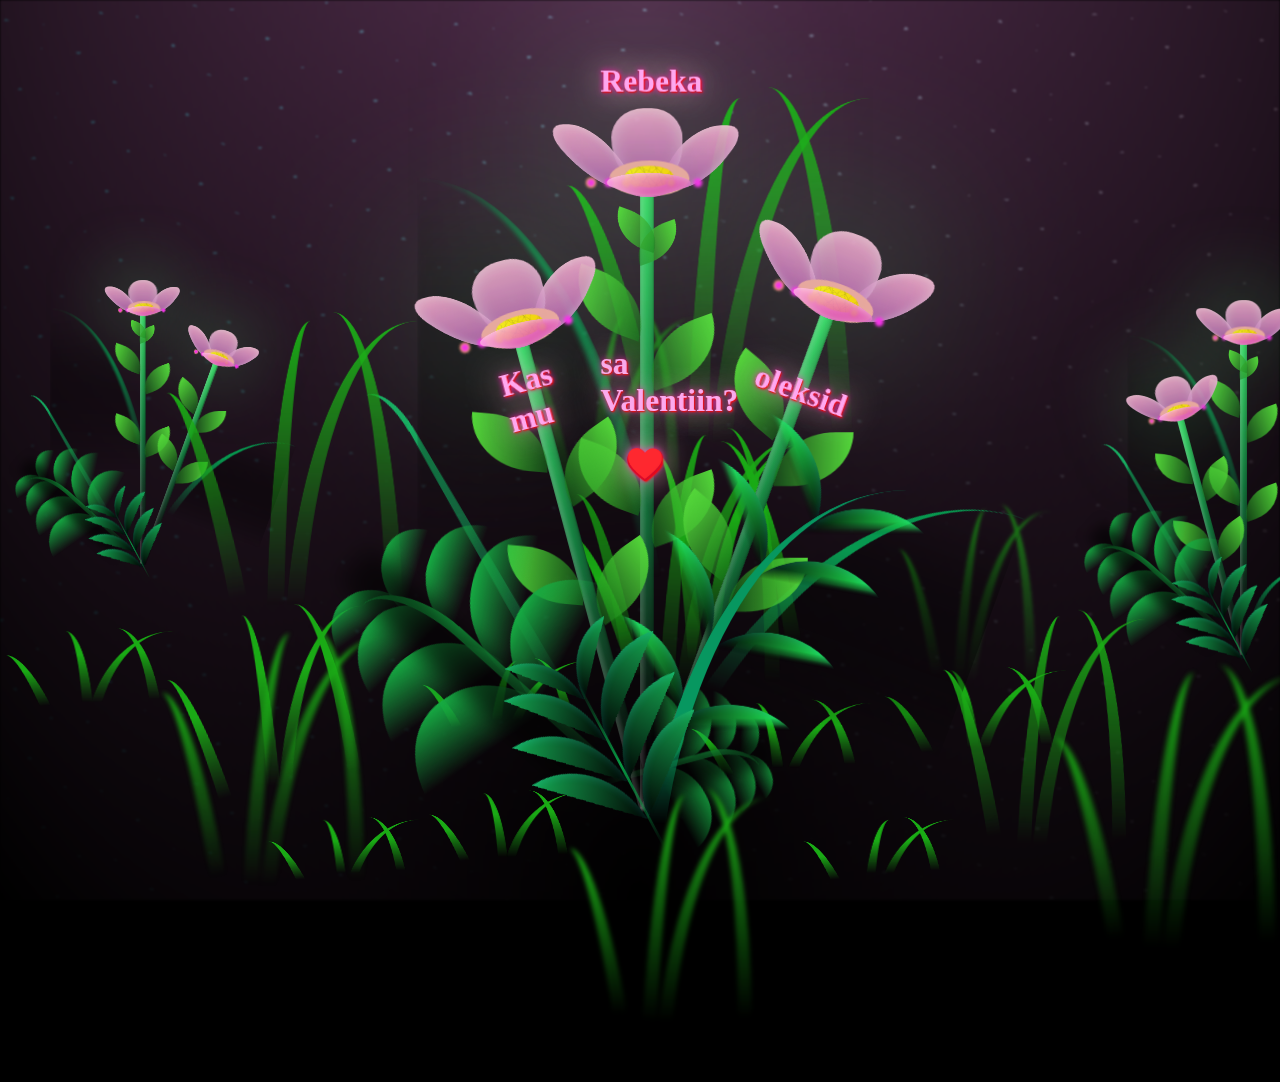
==== commit 6de12ce1: "Small text update 1.01" ====
--- a/index.html
+++ b/index.html
@@ -515,7 +515,7 @@
         <div class="flower__line__leaf flower__line__leaf--4"></div>
         <div class="flower__line__leaf flower__line__leaf--5"></div>
         <div class="flower__line__leaf flower__line__leaf--6"></div>
-        <h1 class="words_center">oleksid mu</h1>
+        <h1 class="words_center">sa Valentiin?</h1>
         <h1 class="words_top">Rebeka</h1>
         <a href="page2.html" class="heart-button">♥️</a>
         
@@ -545,7 +545,7 @@
         <div class="flower__line__leaf flower__line__leaf--2"></div>
         <div class="flower__line__leaf flower__line__leaf--3"></div>
         <div class="flower__line__leaf flower__line__leaf--4"></div>
-        <h1 class="rword">Valentiin?</h1>
+        <h1 class="rword">oleksid</h1>
         <h1 class="rword"></h1>
       </div>
     </div>
@@ -573,7 +573,7 @@
         <div class="flower__line__leaf flower__line__leaf--2"></div>
         <div class="flower__line__leaf flower__line__leaf--3"></div>
         <div class="flower__line__leaf flower__line__leaf--4"></div>
-        <h1 class="lword">Kas sa </h1>
+        <h1 class="lword">Kas mu</h1>
       </div>
     </div>
 
--- a/style.css
+++ b/style.css
@@ -254,12 +254,14 @@
   top: 0;
   transform-origin: left;
   transform: rotate(70deg) rotateY(30deg) scale(0.6);
+  will-change: transform;
 }
 .flower__line__leaf--6 {
   top: -2%;
   left: -450%;
   transform-origin: right;
   transform: rotate(-70deg) rotateY(30deg) scale(0.6);
+  will-change: transform;
 }
 .flower__light {
   position: absolute;
@@ -270,6 +272,7 @@
   border-radius: 50%;
   filter: blur(0.2vmin);
   animation: light-ans 4s linear infinite backwards;
+  will-change: opacity, transform;
 }
 .flower__light:nth-child(odd) {
   background-color: #ff23ed;
@@ -855,6 +858,7 @@
   border-left: 2vmin solid var(--c);
   -webkit-mask-image: linear-gradient(to top, transparent 20%, var(--dark-color));
   transform-origin: bottom center;
+  
 }
 .long-g .leaf--0 {
   left: 2vmin;
@@ -873,6 +877,7 @@
   transform-origin: bottom right;
   transform: rotateY(-180deg);
   animation: leaf-ans-2 3s linear infinite;
+  will-change: transform;
 }
 .long-g .leaf--3 {
   --w: 5vmin;
@@ -882,6 +887,7 @@
   transform-origin: bottom left;
   transform: rotate(-10deg) rotateY(-180deg);
   animation: leaf-ans-3 3s linear infinite;
+  will-change: transform;
 }
 .lword {
   position: relative;
@@ -932,6 +938,14 @@
   transition: box-shadow 0.3s ease, transform 0.3s ease;
   display: inline-block;
 }
+.heart{
+  position: relative;
+  right: 20px;
+  top: -150px;
+  color: #ffa7f0;
+  text-shadow: 1px 1px 2px red, 0 0 1em pink, 0 0 0.2em rgb(255, 0, 179);
+  animation: fadeIn 8s;
+}
 
 
 .heart-button:hover {
